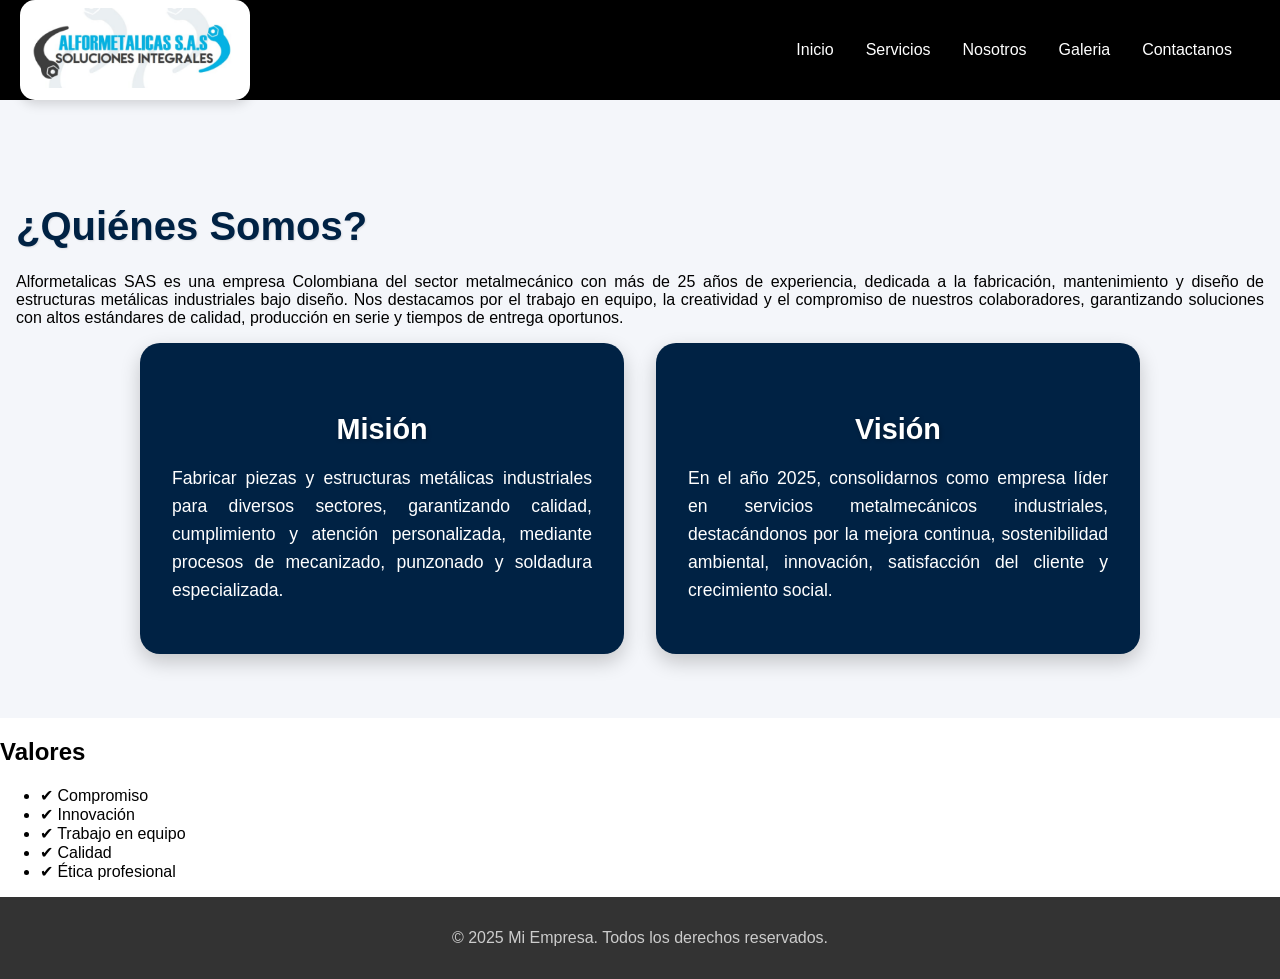
==== nosotros.html @ 9baba410 "Primer commit de mi página web" ====
<!DOCTYPE html>
<html lang="es">
<head>
  <meta charset="UTF-8" />
  <meta name="viewport" content="width=device-width, initial-scale=1.0" />
  <title>Nosotros - Mi Empresa</title>
  <link rel="stylesheet" href="style.css" />
</head>
<body>
  <header>
    <a href="index.html" class="logo">
      <img src="Img/logo.png" alt="Logo de Mi Empresa" />
    </a>
    <div class="contenedor">
      <nav>
        <ul>
          <li><a href="index.html">Inicio</a></li>
          <li><a href="servicios.html">Servicios</a></li>
          <li><a href="nosotros.html" class="activo">Nosotros</a></li>
          <li><a href="contacto.html">Galeria</a></li>
          <li><a href="registro.html" class="btn-registrarse">Contactanos</a></li>
        </ul>
      </nav>
    </div>
  </header>

  <section id="nosotros" class="seccion seccion-nosotros" data-aos="fade-up">
  <div class="contenedor">
    <h3 class="titulo-seccion">¿Quiénes Somos?</h3>
    <div class="texto-caja">
      <p>
        Alformetalicas SAS es una empresa Colombiana del sector metalmecánico con más de 25 años de experiencia, 
        dedicada a la fabricación, mantenimiento y diseño de estructuras metálicas industriales bajo diseño. 
        Nos destacamos por el trabajo en equipo, la creatividad y el compromiso de nuestros colaboradores, 
        garantizando soluciones con altos estándares de calidad, producción en serie y tiempos de entrega oportunos.
      </p>
    </div>

    <div class="mision-vision">
      <div class="card">
        <h4>Misión</h4>
        <p>
          Fabricar piezas y estructuras metálicas industriales para diversos sectores, garantizando calidad, 
          cumplimiento y atención personalizada, mediante procesos de mecanizado, punzonado y soldadura especializada.
        </p>
      </div>
      <div class="card">
        <h4>Visión</h4>
        <p>
          En el año 2025, consolidarnos como empresa líder en servicios metalmecánicos industriales, destacándonos 
          por la mejora continua, sostenibilidad ambiental, innovación, satisfacción del cliente y crecimiento social.
        </p>
      </div>
    </div>
  </div>
</section>

      <h2>Valores</h2>
      <ul class="valores">
        <li>✔ Compromiso</li>
        <li>✔ Innovación</li>
        <li>✔ Trabajo en equipo</li>
        <li>✔ Calidad</li>
        <li>✔ Ética profesional</li>
      </ul>
    </section>
  </main>

  <footer>
    <p>&copy; 2025 Mi Empresa. Todos los derechos reservados.</p>
  </footer>
</body>
</html>
---- style.css ----
/* Fuente y base */
body {
  margin: 0;
  font-family: 'Roboto', sans-serif;
  background-color: #ffffff;
  color: #000;
  scroll-behavior: smooth;
}

/* HEADER */
header {
  position: sticky; /* Se queda fijo al hacer scroll */
  top: 0;
  background-color: #000;
  color: #fff;
  z-index: 1000;
}

header .contenedor {
  display: flex;
  justify-content: flex-end; /* Menú a la derecha */
  align-items: center;
  height: 100px;
  max-width: 1200px;
  margin: auto;
  padding: 0 1rem;
}

/* LOGO FLOTANTE DENTRO DEL HEADER */
.logo {
  position: absolute; /* Flotante pero dentro del header */
  top: 50%;
  left: 20px;
  transform: translateY(-50%);
  background-color: #fff;
  padding: 8px 12px;
  border-radius: 15px;
  box-shadow: 0 4px 12px rgba(0, 0, 0, 0.15);
  z-index: 2000;
}

.logo img {
  height: 80px;
  width: auto;
}

nav ul {
  list-style: none;
  display: flex;
  gap: 1rem;
}
nav a {
  color: #fff;
  text-decoration: none;
  padding: 0.5rem;
}
nav a:hover,
.btn-registrarse:hover {
  background-color: #002244;
  border-radius: 4px;
}

/* Hero */
.hero {
  position: relative;
  background-size: cover;
  background-position: center;
  height: 100vh; /* Ajusta según tu diseño */
}

.hero h2 {
  position: absolute;
  top: 50%;
  left: 50%;
  transform: translate(-50%, -50%);
  font-size: 3.5rem;
  font-weight: bold;
  color: #fff;
  text-align: center;
  text-shadow: 3px 3px 8px rgba(0, 0, 0, 0.7);
  margin: 0;
}


/* Nosotros */
.bloque-nosotros {
  background-color: #f9fbfd;
  padding: 4rem 2rem;
  border-top: 1px solid #ddd;
  border-bottom: 1px solid #ddd;
}
.contenedor-nosotros {
  max-width: 1200px;
  margin: auto;
  display: flex;
  flex-wrap: wrap;
  align-items: center;
  justify-content: space-between;
  gap: 2rem;
}
.texto-nosotros {
  flex: 1 1 45%;
  color: #002244;
}
.texto-nosotros h3 {
  font-size: 2.5rem;
  margin-bottom: 1rem;
  color: #002244;
}
.texto-nosotros p {
  font-size: 1.2rem;
  line-height: 1.8;
  margin-bottom: 1.5rem;
}
.imagen-nosotros {
  flex: 1 1 45%;
  text-align: center;
}
.imagen-nosotros img {
  width: 100%;
  max-width: 480px;
  border-radius: 16px;
  box-shadow: 0 8px 24px rgba(0, 0, 0, 0.1);
}
.btn-leer-mas {
  background-color: #002244;
  color: #fff;
  padding: 0.7rem 1.5rem;
  text-decoration: none;
  border-radius: 6px;
  font-weight: bold;
  transition: background-color 0.3s;
}
.btn-leer-mas:hover {
  background-color: #003366;
}

/* Compromiso ambiental */
.seccion-ambiental {
  background-color: #f4f8fb;
  padding: 4rem 2rem;
}
.contenedor-ambiental-flex {
  display: flex;
  flex-wrap: wrap;
  align-items: center;
  justify-content: center;
  gap: 3rem;
}
.imagen-ambiental img {
  width: 100%;
  max-width: 400px;
  height: auto;
  border-radius: 12px;
}
.contenido-ambiental {
  flex: 1 1 450px;
  color: #002b45;
}
.contenido-ambiental h2 {
  font-size: 2rem;
  margin-bottom: 1rem;
  color: #003366;
}
.slogan-ambiental {
  font-style: italic;
  background-color: #e0f3ff;
  padding: 1rem;
  border-left: 5px solid #0077b6;
  margin-bottom: 1.5rem;
}
.lista-ambiental {
  list-style: none;
  padding: 0;
  margin-bottom: 1.5rem;
}
.lista-ambiental li {
  margin-bottom: 0.8rem;
  font-size: 1rem;
  padding-left: 1.5rem;
  position: relative;
}
.llamado {
  font-weight: 500;
  color: #00334d;
  background-color: #d6effa;
  padding: 1rem;
  border-radius: 10px;
  line-height: 1.6;
}

/* Servicios */
.titulo-servicios {
  font-size: 2rem;
  text-align: center;
  color: #002b45;
  margin-bottom: 2rem;
  font-weight: 700;
  text-transform: uppercase;
  letter-spacing: 1px;
}
.grid-servicios {
  display: grid;
  grid-template-columns: repeat(auto-fit, minmax(250px, 1fr));
  gap: 2rem;
}
.tarjeta-servicio {
  background-size: cover;
  background-position: center;
  padding: 2rem;
  color: #fff;
  border-radius: 12px;
  min-height: 260px;
  position: relative;
  overflow: hidden;
  box-shadow: 0 4px 20px rgba(0, 0, 0, 0.1);
}
.tarjeta-servicio::before {
  content: "";
  position: absolute;
  inset: 0;
  background-color: rgba(0, 0, 0, 0.55);
  backdrop-filter: blur(3px);
  z-index: 0;
}
.tarjeta-servicio h3,
.tarjeta-servicio p {
  position: relative;
  z-index: 1;
}
.tarjeta-servicio h3 {
  font-size: 1.4rem;
  margin-bottom: 0.8rem;
  font-weight: bold;
}
.tarjeta-servicio p {
  font-size: 1rem;
  line-height: 1.4;
}
.ver-mas {
  margin-top: 2.5rem;
  text-align: center;
  margin-bottom: 30px; /* Ajusta el espacio */
}
.btn-vermas {
  background-color: #004d99;
  color: white;
  padding: 0.8rem 1.5rem;
  border-radius: 25px;
  text-decoration: none;
  transition: background 0.3s ease;
}
.btn-vermas:hover {
  background-color: #003366;
}

/* Contacto */
.contacto-seccion {
  background-color: #001a33;
  color: white;
  padding: 60px 30px;
  text-align: center;
  position: relative;
  overflow: hidden;
}
.contacto-texto h2 {
  font-size: 2.5rem;
  font-weight: bold;
  margin-bottom: 20px;
  color: #3d98b6;
}
.contacto-texto p {
  font-size: 1.2rem;
  line-height: 1.6;
  max-width: 700px;
  margin: auto;
}
.contacto-datos ul {
  list-style: none;
  padding: 0;
  margin-top: 40px;
  display: flex;
  flex-direction: row; /* Cambiamos a fila */
  justify-content: center; /* Centramos */
  gap: 40px; /* Espacio entre los elementos */
  flex-wrap: wrap; /* Para que se ajuste en móviles */
}

.contacto-datos li a {
  text-decoration: none;
  color: #fff;
  font-size: 1.1rem;
  display: flex;
  align-items: center;
  gap: 10px;
  transition: color 0.3s ease;
}
.contacto-datos li a:hover {
  color: #00bfff;
}
.decoracion-izq,
.decoracion-der {
  position: absolute;
  width: 80px;
  opacity: 0.8;
}
.decoracion-izq {
  top: 20px;
  left: 30px;
}
.decoracion-der {
  bottom: 20px;
  right: 30px;
}

/* Footer */
footer {
  background-color: #333;
  color: #ccc;
  text-align: center;
  padding: 1rem;
  display: flex;
  justify-content: center;
  align-items: center;
}


/* Texto justificado */
section h1, section h3, section p, section li,
p, .texto, .contenido, .descripcion, .slogan-ambiental {
  text-align: justify;
}
.seccion-nosotros {
  background-color: #f4f6fa;
  padding: 4rem 1rem;
  text-align: center;
}

.titulo-seccion {
  font-size: 2.5rem;
  color: #002244;
  margin-bottom: 1.5rem;
  font-weight: 700;
  text-shadow: 1px 1px 2px rgba(0,0,0,0.1);
  position: relative;
}

.descripcion-nosotros {
  max-width: 900px;
  margin: 0 auto 3rem;
  font-size: 1.2rem;
  color: #333;
  line-height: 1.8;
}

.mision-vision {
  display: flex;
  flex-wrap: wrap;
  justify-content: center;
  gap: 2rem;
}

.card {
  background-color: #002244;
  color: white;
  padding: 2rem;
  border-radius: 20px;
  box-shadow: 0 8px 20px rgba(0,0,0,0.2);
  width: 100%;
  max-width: 420px;
  transition: transform 0.3s;
}

.card:hover {
  transform: translateY(-5px);
}

.card h4 {
  font-size: 1.8rem;
  margin-bottom: 1rem;
  color: #ffffff;
  text-shadow: 1px 1px 4px rgba(0,0,0,0.3);
}

.card p {
  font-size: 1.1rem;
  line-height: 1.6;
}
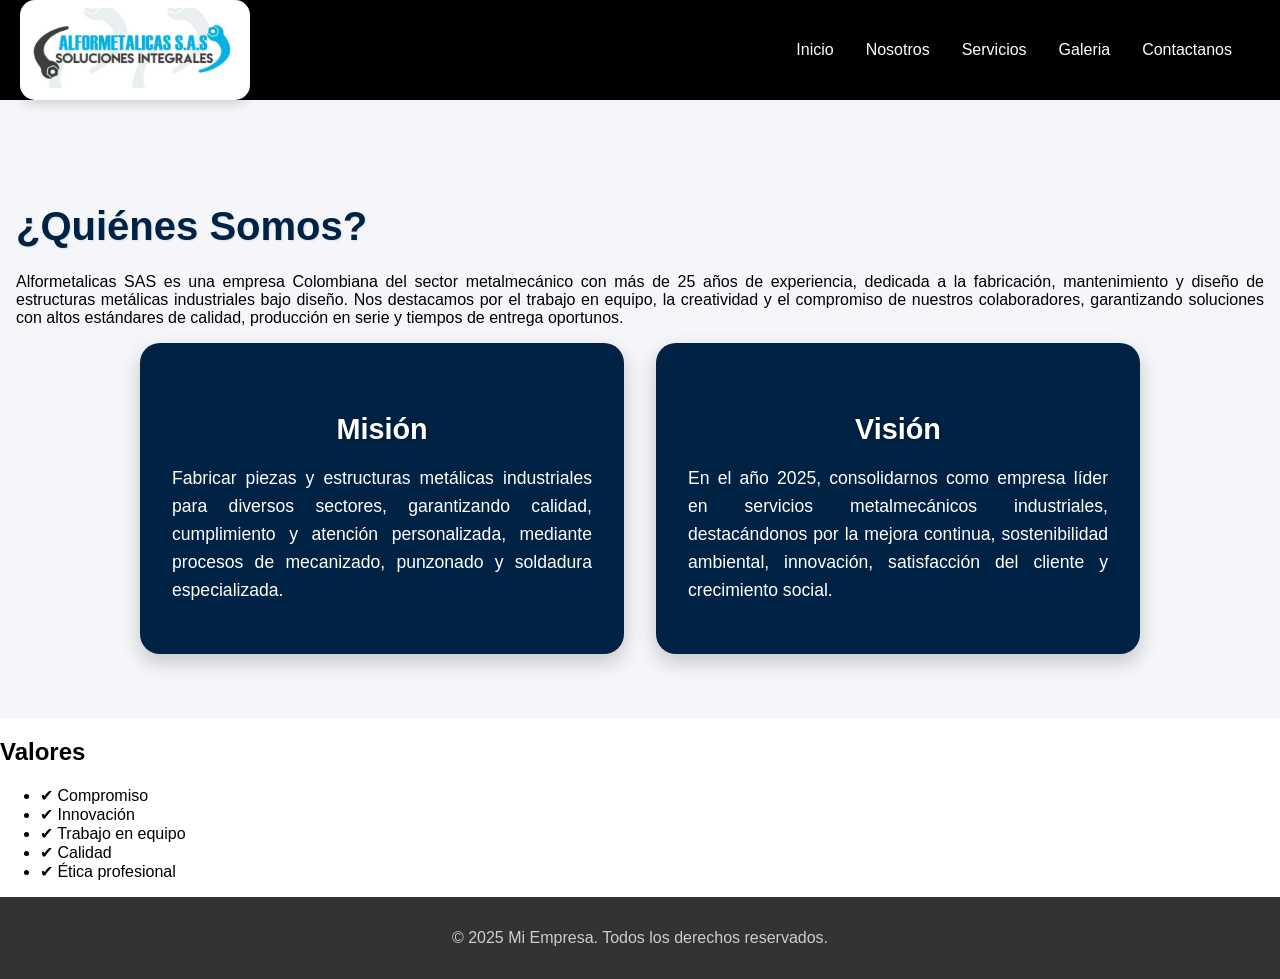
==== commit 972adcf4: "Arreglé el diseño para móviles" ====
--- a/nosotros.html
+++ b/nosotros.html
@@ -15,8 +15,8 @@
       <nav>
         <ul>
           <li><a href="index.html">Inicio</a></li>
+          <li><a href="nosotros.html" class="activo">Nosotros</a></li>
           <li><a href="servicios.html">Servicios</a></li>
-          <li><a href="nosotros.html" class="activo">Nosotros</a></li>
           <li><a href="contacto.html">Galeria</a></li>
           <li><a href="registro.html" class="btn-registrarse">Contactanos</a></li>
         </ul>
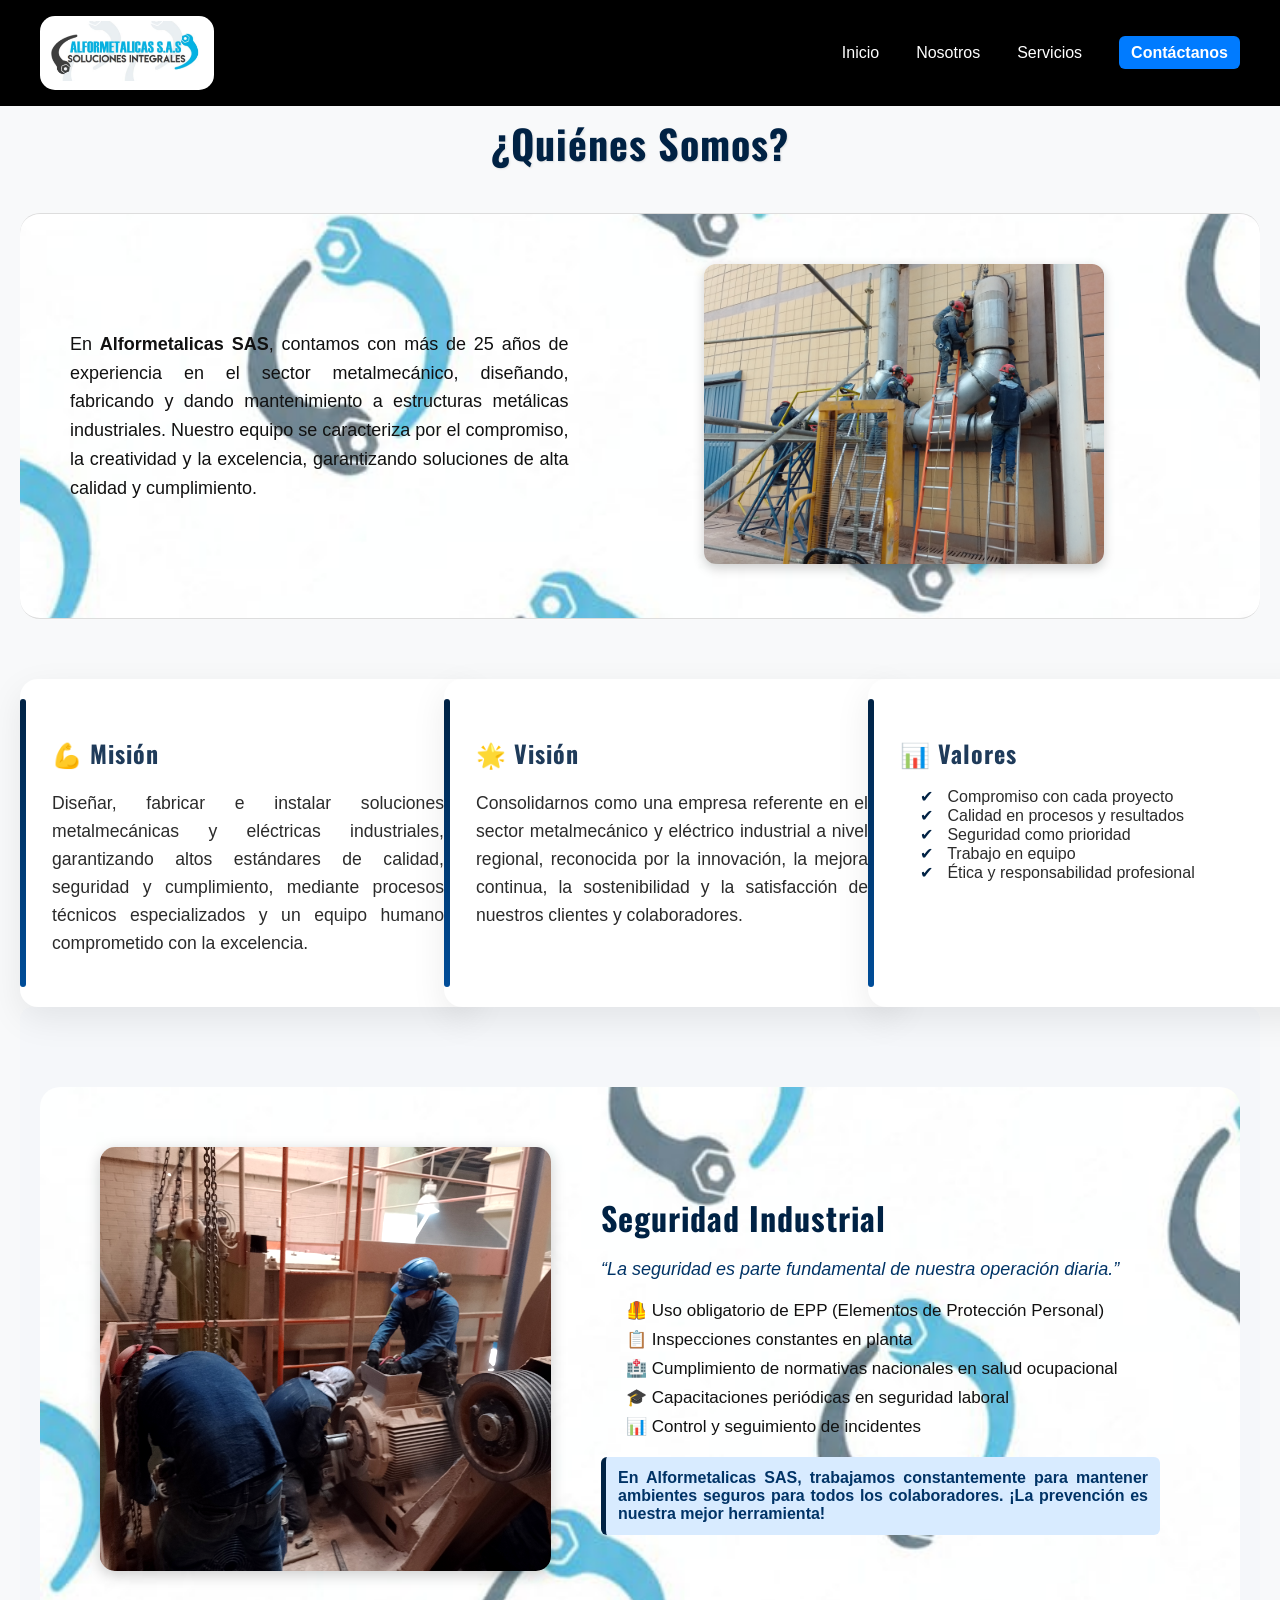
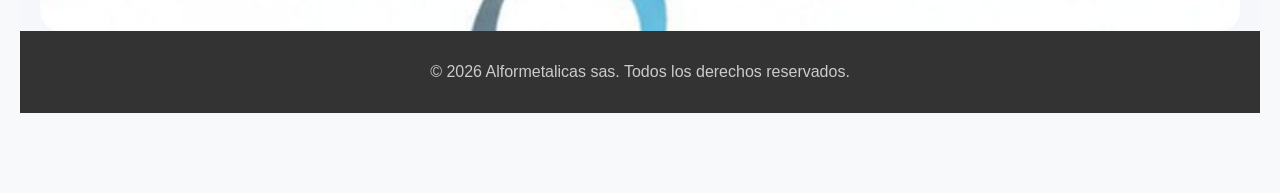
==== commit 165fc593: "Actualización de estilos y eliminación de archivo HTML" ====
--- a/nosotros.html
+++ b/nosotros.html
@@ -3,71 +3,115 @@
 <head>
   <meta charset="UTF-8" />
   <meta name="viewport" content="width=device-width, initial-scale=1.0" />
-  <title>Nosotros - Mi Empresa</title>
+  <title>Nosotros - Alformetalicas SAS</title>
   <link rel="stylesheet" href="style.css" />
+  <link rel="icon" href="favicon.ico" type="image/x-icon">
+<link rel="icon" type="image/png" sizes="32x32" href="favicon-32x32.png">
+<link rel="icon" type="image/png" sizes="16x16" href="favicon-16x16.png">
+<link rel="icon" href="/favicon.ico?v=2">
+<link href="https://fonts.googleapis.com/css2?family=Oswald:wght@500;600;700&display=swap" rel="stylesheet">
+
+
 </head>
 <body>
   <header>
+  <div class="contenedor-header">
     <a href="index.html" class="logo">
-      <img src="Img/logo.png" alt="Logo de Mi Empresa" />
+      <img src="Img/logo.png" alt="Logo de Alformetalicas SAS" />
     </a>
-    <div class="contenedor">
-      <nav>
-        <ul>
-          <li><a href="index.html">Inicio</a></li>
-          <li><a href="nosotros.html" class="activo">Nosotros</a></li>
-          <li><a href="servicios.html">Servicios</a></li>
-          <li><a href="contacto.html">Galeria</a></li>
-          <li><a href="registro.html" class="btn-registrarse">Contactanos</a></li>
-        </ul>
-      </nav>
-    </div>
-  </header>
+    <nav>
+      <ul>
+        <li><a href="index.html">Inicio</a></li>
+         </li> <a href="nosotros.html">Nosotros</a></li>
+        <li><a href="servicios.html">Servicios</a></li>   
+        
+        <li><a href="registro.html" class="btn-registrarse">Contáctanos</a></li>
+      </ul>
+    </nav>
+  </div>
+</header>
 
   <section id="nosotros" class="seccion seccion-nosotros" data-aos="fade-up">
   <div class="contenedor">
-    <h3 class="titulo-seccion">¿Quiénes Somos?</h3>
-    <div class="texto-caja">
-      <p>
-        Alformetalicas SAS es una empresa Colombiana del sector metalmecánico con más de 25 años de experiencia, 
-        dedicada a la fabricación, mantenimiento y diseño de estructuras metálicas industriales bajo diseño. 
-        Nos destacamos por el trabajo en equipo, la creatividad y el compromiso de nuestros colaboradores, 
-        garantizando soluciones con altos estándares de calidad, producción en serie y tiempos de entrega oportunos.
-      </p>
+    <h2 class="titulo-seccion">¿Quiénes Somos?</h2>
+    <div class="bloque-nosotros">
+      <div class="texto-caja">
+        <p>
+          En <strong>Alformetalicas SAS</strong>, contamos con más de 25 años de experiencia en el sector metalmecánico, diseñando, fabricando y dando mantenimiento a estructuras metálicas industriales. Nuestro equipo se caracteriza por el compromiso, la creatividad y la excelencia, garantizando soluciones de alta calidad y cumplimiento.
+        </p>
+      </div>
+      <div class="imagen-nosotros">
+        <img src="Img/2.jpg" alt="Imagen representativa de la empresa" />
+      </div>
     </div>
 
-    <div class="mision-vision">
+    <div class="mision-vision-valores">
       <div class="card">
-        <h4>Misión</h4>
-        <p>
-          Fabricar piezas y estructuras metálicas industriales para diversos sectores, garantizando calidad, 
-          cumplimiento y atención personalizada, mediante procesos de mecanizado, punzonado y soldadura especializada.
-        </p>
-      </div>
+  <h3>💪 Misión</h3>
+  <p>
+    Diseñar, fabricar e instalar soluciones metalmecánicas y eléctricas industriales,
+    garantizando altos estándares de calidad, seguridad y cumplimiento, mediante
+    procesos técnicos especializados y un equipo humano comprometido con la excelencia.
+  </p>
+</div>
+
+     <div class="card">
+  <h3>🌟 Visión</h3>
+  <p>
+    Consolidarnos como una empresa referente en el sector metalmecánico y eléctrico
+    industrial a nivel regional, reconocida por la innovación, la mejora continua,
+    la sostenibilidad y la satisfacción de nuestros clientes y colaboradores.
+  </p>
+</div>
+
       <div class="card">
-        <h4>Visión</h4>
-        <p>
-          En el año 2025, consolidarnos como empresa líder en servicios metalmecánicos industriales, destacándonos 
-          por la mejora continua, sostenibilidad ambiental, innovación, satisfacción del cliente y crecimiento social.
-        </p>
-      </div>
+  <h3>📊 Valores</h3>
+  <ul>
+    <li> Compromiso con cada proyecto</li>
+    <li> Calidad en procesos y resultados</li>
+    <li> Seguridad como prioridad</li>
+    <li> Trabajo en equipo</li>
+    <li> Ética y responsabilidad profesional</li>
+  </ul>
+</div>
+
+    </div>
+
+    <section id="seguridad-industrial" class="seccion-seguridad" data-aos="fade-up">
+  <div class="contenedor-seguridad-flex">
+    
+    <!-- Fondo dinámico en este div -->
+    <div class="fondo-carrusel-seguridad"></div>
+
+    <!-- Contenido a la derecha -->
+    <div class="contenido-seguridad">
+      <h2> Seguridad Industrial</h2>
+      <p class="slogan-seguridad">
+        “La seguridad es parte fundamental de nuestra operación diaria.”
+      </p>
+      <ul class="lista-seguridad">
+        <li>🦺 Uso obligatorio de EPP (Elementos de Protección Personal)</li>
+        <li>📋 Inspecciones constantes en planta</li>
+        <li>🏥 Cumplimiento de normativas nacionales en salud ocupacional</li>
+        <li>🎓 Capacitaciones periódicas en seguridad laboral</li>
+        <li>📊 Control y seguimiento de incidentes</li>
+      </ul>
+      <p class="llamado-seguridad">
+        En Alformetalicas SAS, trabajamos constantemente para mantener ambientes seguros para todos los colaboradores.
+        <strong>¡La prevención es nuestra mejor herramienta!</strong>
+      </p>
     </div>
   </div>
 </section>
+<footer>
+    <div class="contenedor">
+      <p>© 2026 Alformetalicas sas. Todos los derechos reservados.</p>
+    </div>
+  </footer>
 
-      <h2>Valores</h2>
-      <ul class="valores">
-        <li>✔ Compromiso</li>
-        <li>✔ Innovación</li>
-        <li>✔ Trabajo en equipo</li>
-        <li>✔ Calidad</li>
-        <li>✔ Ética profesional</li>
-      </ul>
-    </section>
-  </main>
-
-  <footer>
-    <p>&copy; 2025 Mi Empresa. Todos los derechos reservados.</p>
-  </footer>
+  <script src="https://cdn.jsdelivr.net/npm/aos@2.3.4/dist/aos.js"></script>
+  <script>
+    AOS.init();
+  </script>
 </body>
-</html>
+</html>
--- a/style.css
+++ b/style.css
@@ -8,58 +8,80 @@
 }
 
 /* HEADER */
+/* HEADER - Estilos generales (para desktop) */
 header {
-  position: sticky; /* Se queda fijo al hacer scroll */
+  position: sticky;
   top: 0;
   background-color: #000;
   color: #fff;
   z-index: 1000;
+  padding: 15px 0; /* Añade espacio interno */
 }
 
 header .contenedor {
   display: flex;
-  justify-content: flex-end; /* Menú a la derecha */
+  justify-content: space-between; /* Logo a la izquierda, menú a la derecha */
   align-items: center;
-  height: 100px;
   max-width: 1200px;
-  margin: auto;
-  padding: 0 1rem;
-}
-
-/* LOGO FLOTANTE DENTRO DEL HEADER */
+  margin: 0 auto;
+  padding: 0 20px;
+}
+
 .logo {
-  position: absolute; /* Flotante pero dentro del header */
-  top: 50%;
-  left: 20px;
-  transform: translateY(-50%);
   background-color: #fff;
-  padding: 8px 12px;
+  padding: 5px 10px;
   border-radius: 15px;
   box-shadow: 0 4px 12px rgba(0, 0, 0, 0.15);
-  z-index: 2000;
 }
 
 .logo img {
-  height: 80px;
+  height: 60px; /* Reduce un poco el tamaño */
   width: auto;
-}
-
+  transition: all 0.3s;
+}
+
+/* Menú de navegación */
 nav ul {
+  display: flex;
+  gap: 15px;
   list-style: none;
-  display: flex;
-  gap: 1rem;
-}
+  margin: 0;
+  padding: 0;
+}
+
 nav a {
   color: #fff;
   text-decoration: none;
-  padding: 0.5rem;
-}
-nav a:hover,
-.btn-registrarse:hover {
-  background-color: #002244;
-  border-radius: 4px;
-}
-
+  font-weight: 500;
+}
+
+/* Estilos específicos para móviles */
+@media (max-width: 768px) {
+  header .contenedor {
+    flex-direction: column; /* Apila logo y menú */
+    padding: 10px;
+  }
+
+  .logo {
+    position: static; /* Elimina el posicionamiento absoluto */
+    transform: none;
+    margin-bottom: 15px;
+  }
+
+  .logo img {
+    height: 50px; /* Tamaño más pequeño para móviles */
+  }
+
+  nav ul {
+    flex-direction: column; /* Menú vertical */
+    width: 100%;
+    text-align: center;
+  }
+
+  nav li {
+    padding: 8px 0;
+  }
+}
 /* Hero */
 .hero {
   position: relative;
@@ -386,3 +408,1128 @@
   font-size: 1.1rem;
   line-height: 1.6;
 }
+/* Sección Nosotros */
+.seccion-nosotros {
+  padding: 80px 20px;
+  background-color: #f8f9fa;
+  color: #111;
+  text-align: justify;
+}
+
+.titulo-seccion {
+  text-align: center;
+  font-size: 2.5rem;
+  color: #002244;
+  margin-bottom: 40px;
+}
+
+/* Bloque presentación (quiénes somos) */
+.bloque-nosotros {
+  display: flex;
+  flex-wrap: wrap;
+  gap: 30px;
+  align-items: center;
+  justify-content: center;
+}
+
+.texto-caja {
+  flex: 1 1 400px;
+  font-size: 18px;
+  line-height: 1.6;
+  max-width: 600px;
+}
+
+.imagen-nosotros img {
+  width: 100%;
+  max-width: 400px;
+  border-radius: 12px;
+  box-shadow: 0 4px 12px rgba(0,0,0,0.2);
+}
+
+/* Misión, visión y valores */
+
+
+.card h3 {
+  margin-bottom: 15px;
+  font-size: 22px;
+  color: #002244;
+}
+
+.card ul {
+  padding-left: 20px;
+  list-style: none;
+}
+
+.card ul li::before {
+  content: "✔";
+  margin-right: 10px;
+  color: #002244;
+}
+
+/* Seguridad industrial */
+.seccion-seguridad {
+  padding: 100px 20px 40px;
+  background-color: #f4f9ff;
+  color: #111;
+  max-width: 1200px;
+  margin: 0 auto;
+  border-radius: 12px;
+}
+
+.contenedor-seguridad-flex {
+  display: flex;
+  flex-wrap: wrap;
+  gap: 40px;
+  align-items: center;
+  justify-content: center;
+}
+
+.imagen-seguridad {
+  flex: 1 1 400px;
+  max-width: 500px;
+  border-radius: 10px;
+  overflow: hidden;
+  box-shadow: 0 4px 12px rgba(0, 34, 68, 0.1);
+}
+
+.imagen-seguridad img {
+  width: 100%;
+  height: auto;
+  display: block;
+}
+
+.contenido-seguridad {
+  flex: 1 1 450px;
+  max-width: 600px;
+}
+
+.contenido-seguridad h2 {
+  font-size: 30px;
+  margin-bottom: 15px;
+  color: #002244;
+}
+
+.slogan-seguridad {
+  font-style: italic;
+  font-size: 18px;
+  margin-bottom: 20px;
+  color: #003366;
+  text-align: justify;
+}
+
+.lista-seguridad {
+  list-style: none;
+  padding-left: 0;
+  margin-bottom: 20px;
+}
+
+.lista-seguridad li {
+  margin-bottom: 10px;
+  padding-left: 25px;
+  position: relative;
+  font-size: 17px;
+}
+
+.llamado-seguridad {
+  font-weight: bold;
+  text-align: justify;
+  background-color: #d8ebff;
+  padding: 12px;
+  border-left: 5px solid #002244;
+  border-radius: 6px;
+  color: #002244;
+}
+
+
+
+/* Header */
+header {
+  background-color: #000;
+  color: #fff;
+  padding: 1rem 0;
+  position: fixed;
+  width: 100%;
+  top: 0;
+  z-index: 1000;
+}
+
+.contenedor-header {
+  display: flex;
+  align-items: center;
+  justify-content: space-between;
+  max-width: 1200px;
+  margin: 0 auto;
+  padding: 0 20px;
+}
+
+/* Logo */
+.logo img {
+  height: 60px;
+  max-width: 160px;
+  object-fit: contain;
+}
+
+/* Navegación */
+nav ul {
+  list-style: none;
+  display: flex;
+  gap: 25px; /* Aquí separas los elementos */
+  margin: 0;
+  padding: 0;
+}
+
+nav ul li a {
+  color: white;
+  text-decoration: none;
+  font-size: 16px;
+  padding: 8px 12px;
+  transition: background 0.3s ease;
+}
+
+nav ul li a:hover,
+nav ul li a.activo,
+nav ul li a.btn-registrarse:hover {
+  background-color: #004080;
+  border-radius: 6px;
+}
+
+/* Botón "Contáctanos" */
+.btn-registrarse {
+  background-color: #007bff;
+  color: #fff !important;
+  border-radius: 6px;
+  font-weight: bold;
+}
+.seccion-seguridad {
+  background-color: #f5f7fa;
+  padding: 80px 20px;
+}
+
+.contenedor-seguridad-flex {
+  display: flex;
+  flex-wrap: wrap;
+  justify-content: center;
+  align-items: stretch;
+  gap: 30px;
+}
+
+/* Fondo dinámico */
+.fondo-carrusel-seguridad {
+  flex: 1 1 40%;
+  min-height: 350px;
+  background-size: cover;
+  background-position: center;
+  border-radius: 15px;
+  box-shadow: 0 4px 15px rgba(0, 0, 0, 0.2);
+}
+
+/* Contenido seguridad */
+.contenido-seguridad {
+  flex: 1 1 50%;
+  text-align: justify;
+  padding: 20px;
+}
+
+.contenido-seguridad h2 {
+  font-size: 32px;
+  margin-bottom: 10px;
+  color: #002244;
+}
+
+.lista-seguridad {
+  padding-left: 0;
+  list-style: none;
+  font-size: 16px;
+}
+
+.lista-seguridad li {
+  margin-bottom: 8px;
+}
+
+.llamado-seguridad {
+  margin-top: 20px;
+  font-weight: bold;
+  color: #003366;
+}
+.fondo-carrusel-seguridad {
+  flex: 1 1 40%;
+  min-height: 350px;
+  border-radius: 15px;
+  box-shadow: 0 4px 15px rgba(0, 0, 0, 0.2);
+}
+/* ===== SECCIÓN TRABAJA CON NOSOTROS ===== */
+.seccion-trabaja {
+  position: relative;
+  min-height: 100vh;
+  background-image: url("Img/trabajo-industrial.jpg"); /* cambia la imagen */
+  background-size: cover;
+  background-position: center;
+  display: flex;
+  align-items: center;
+  justify-content: center;
+  padding: 4rem 1.5rem;
+}
+
+.overlay-trabaja {
+  position: absolute;
+  inset: 0;
+  background: rgba(0, 26, 51, 0.85);
+}
+
+.contenido-trabaja {
+  position: relative;
+  max-width: 900px;
+  text-align: center;
+  color: white;
+  z-index: 2;
+}
+
+.contenido-trabaja h1 {
+  font-size: 3.5rem;
+  margin-bottom: 1rem;
+  font-weight: 700;
+}
+
+.subtitulo-trabaja {
+  font-size: 1.3rem;
+  margin-bottom: 3rem;
+  line-height: 1.6;
+  color: #dbe9f4;
+}
+
+/* Tarjeta del formulario */
+.tarjeta-formulario {
+  background: white;
+  color: #002244;
+  padding: 3rem;
+  border-radius: 20px;
+  max-width: 600px;
+  margin: auto;
+  box-shadow: 0 15px 40px rgba(0,0,0,0.3);
+}
+
+.tarjeta-formulario h2 {
+  font-size: 2rem;
+  margin-bottom: 0.5rem;
+}
+
+.texto-form {
+  margin-bottom: 2rem;
+  color: #555;
+}
+
+/* Formulario */
+.formulario-contacto {
+  display: flex;
+  flex-direction: column;
+  gap: 1.2rem;
+}
+
+.formulario-contacto input,
+.formulario-contacto textarea {
+  padding: 0.9rem 1rem;
+  border-radius: 10px;
+  border: 1px solid #ccc;
+  font-size: 1rem;
+  font-family: inherit;
+}
+
+.formulario-contacto input:focus,
+.formulario-contacto textarea:focus {
+  outline: none;
+  border-color: #002244;
+}
+
+/* Botón */
+.btn-enviar {
+  margin-top: 1rem;
+  background-color: #002244;
+  color: white;
+  padding: 1rem;
+  font-size: 1.1rem;
+  border: none;
+  border-radius: 30px;
+  cursor: pointer;
+  font-weight: bold;
+  transition: background 0.3s ease;
+}
+
+.btn-enviar:hover {
+  background-color: #003366;
+}
+
+.hero::before {
+  content: "";
+  position: absolute;
+  inset: 0;
+  background: rgba(0,0,0,0.45);
+}
+.hero h2 {
+  z-index: 1;
+}
+.tarjeta-servicio {
+  transition: transform 0.4s ease, box-shadow 0.4s ease;
+}
+
+.tarjeta-servicio:hover {
+  transform: translateY(-10px);
+  box-shadow: 0 15px 35px rgba(0,0,0,0.3);
+}
+.btn {
+  display: inline-block;
+  padding: 0.8rem 1.8rem;
+  border-radius: 30px;
+  font-weight: bold;
+  text-decoration: none;
+  transition: all 0.3s ease;
+}
+.btn-azul {
+  background: #002244;
+  color: white;
+}
+.btn-azul:hover {
+  background: #003366;
+}
+/* ===== FORMULARIO ===== */
+.campo {
+  display: flex;
+  flex-direction: column;
+  text-align: left;
+}
+
+.campo label {
+  font-size: 0.9rem;
+  margin-bottom: 5px;
+  font-weight: 600;
+  color: #002244;
+}
+
+.formulario-contacto input,
+.formulario-contacto textarea {
+  padding: 0.9rem 1rem;
+  border-radius: 10px;
+  border: 1px solid #ccc;
+  font-size: 1rem;
+  transition: border 0.3s, box-shadow 0.3s;
+}
+
+.formulario-contacto input:focus,
+.formulario-contacto textarea:focus {
+  outline: none;
+  border-color: #002244;
+  box-shadow: 0 0 0 2px rgba(0,34,68,0.15);
+}
+
+.nota-form {
+  font-size: 0.85rem;
+  margin-top: 10px;
+  color: #666;
+   justify-content: center;   /* centra horizontal */
+  align-items: center;       /* centra vertical */
+  text-align: center;
+}
+/* === FIX VISIBILIDAD FORMULARIO === */
+
+/* === CENTRADO REAL DE TRABAJA CON NOSOTROS === */
+.section-trabaja {
+  min-height: calc(100vh - 90px); /* resta altura del header */
+  display: flex;
+  align-items: center;           /* centro vertical */
+  justify-content: center;       /* centro horizontal */
+  padding: 60px 20px;
+}
+
+.contenido-trabaja {
+  margin: 0 auto;
+}
+/* === Alinear título con el formulario === */
+.encabezado-trabaja {
+  max-width: 600px;      /* mismo ancho del formulario */
+  margin: 0 auto 3rem;   /* centrado + espacio abajo */
+  text-align: center;
+}
+
+.encabezado-trabaja h1 {
+  font-size: 3.5rem;
+  margin-bottom: 1rem;
+}
+
+.subtitulo-trabaja {
+  font-size: 1.3rem;
+  line-height: 1.6;
+  color: #dbe9f4;
+}
+/* Tipografía para títulos */
+h1, h2, h3, h4, h5, h6 {
+  font-family: 'Oswald', sans-serif;
+  font-weight: 700;
+  letter-spacing: 1px;
+}
+.servicios-seccion {
+  background: #fff;
+  padding: 60px 8%;
+}
+
+.servicios-header h2 {
+  font-size: 48px;
+  color: #002244;
+  text-align: center;
+  margin-bottom: 10px;
+}
+
+.servicios-header p.lead {
+  text-align: center;
+  font-size: 18px;
+  margin-bottom: 50px;
+  color: #444;
+}
+
+.servicio-card {
+  margin-bottom: 60px;
+}
+
+.servicio-card h3 {
+  font-size: 32px;
+  color: #004d99;
+  font-weight: 700;
+  margin-bottom: 8px;
+}
+
+.servicio-card p.texto-servicio {
+  font-size: 17px;
+  color: #333;
+  margin-bottom: 25px;
+}
+
+.swiper {
+  width: 100%;
+  padding-bottom: 10px;
+}
+
+.swiper-slide img {
+  border-radius: 14px;
+  box-shadow: 0px 8px 20px rgba(0, 0, 0, 0.15);
+}
+
+.swiper-button-next,
+.swiper-button-prev {
+  color: #007bff;
+}
+
+.swiper-pagination-bullet {
+  background: #007bff;
+  opacity: 0.8;
+}
+
+.divider {
+  height: 1px;
+  background: #ddd;
+  margin: 30px 0;
+}
+.servicio-bloque {
+  padding: 70px 8%;
+}
+
+.fondo-gris {
+  background: var(--gris-fondo);
+}
+
+.fondo-blanco {
+  background: #ffffff;
+}
+
+.fondo-azul {
+  background:linear-gradient(
+    rgba(0,0,0,0.05),
+    rgba(0,0,0,0.05)
+  ),
+  linear-gradient(135deg,
+    #e9edf1,
+  #8fa4bc,
+  #18324a
+);
+}
+
+.servicio-contenido h2 {
+  font-size: 46px;
+  color: var(--azul-principal);
+  margin-bottom: 10px;
+  display: flex;
+  align-items: center;
+  gap: 15px;
+}
+
+.titulo-blanco {
+  color: #222 !important;
+}
+
+.descripcion {
+  font-size: 18px;
+  max-width: 900px;
+  margin-bottom: 30px;
+  color: var(--texto);
+}
+
+.descripcion.blanco {
+  color: #222;
+}
+
+/* Íconos */
+.servicio-contenido i {
+  color: var(--azul-secundario);
+}
+
+.fondo-azul i {
+  color: #081338;
+}
+
+/* Swiper */
+.swiper-slide img {
+  height: 260px;
+  object-fit: cover;
+  border-radius: 18px;
+  box-shadow: 0 12px 30px rgba(0,0,0,0.25);
+}
+
+/* Luces / brillo */
+.fondo-blanco .swiper-slide img {
+  box-shadow: 0 10px 25px rgba(0,34,68,0.18);
+}
+
+.swiper-button-next,
+.swiper-button-prev {
+  color: #007bff;
+}
+
+.swiper-pagination-bullet {
+  background: #007bff;
+}
+:root {
+  --azul-principal: #1c1d1f;
+  --azul-secundario: #081338;
+  --azul-claro: #e9f2fb;
+--gris-fondo: linear-gradient(
+    rgba(0,0,0,0.05),
+    rgba(0,0,0,0.05)
+  ),
+  linear-gradient(135deg,
+    #e9edf1,
+  #8fa4bc,
+  #18324a
+);
+
+
+  --texto: #222;
+}
+.servicio-grid {
+  display: flex;
+  align-items: center;
+  gap: 60px;
+}
+
+.layout-normal {
+  flex-direction: row;
+}
+
+.layout-invertido {
+  flex-direction: row-reverse;
+}
+
+.servicio-texto {
+  flex: 1;
+}
+
+.servicio-texto h2 {
+  font-size: 48px;
+  margin-bottom: 15px;
+  color: var(--azul-principal);
+}
+
+.servicio-texto p {
+  font-size: 18px;
+  line-height: 1.7;
+  max-width: 520px;
+}
+
+.texto-blanco p {
+  color: #222;
+}
+
+.titulo-blanco {
+  color: #222 !important;
+}
+
+.servicio-media {
+  flex: 1;
+}
+
+/* Responsive */
+@media (max-width: 900px) {
+  .servicio-grid,
+  .layout-invertido {
+    flex-direction: column;
+  }
+
+  .servicio-texto p {
+    max-width: 100%;
+  }
+}
+html, body {
+  overflow-x: hidden;
+}
+.swiper {
+  width: 100%;
+  max-width: 100%;
+}
+
+.swiper-wrapper {
+  display: flex;
+}
+
+.swiper-slide {
+  display: flex;
+  justify-content: center;
+}
+
+.swiper-slide img {
+  width: 100%;
+  height: 260px;
+  object-fit: cover;
+  border-radius: 18px;
+}
+.swiper-slide img {
+  width: 100%;
+  height: 380px;      /* ⬅️ AUMENTA AQUÍ */
+  object-fit: cover;
+  border-radius: 18px;
+  @media (max-width: 768px) {
+  .swiper-slide img {
+    height: 260px;
+  }
+}
+
+}
+.swiper-slide img {
+  height: 420px;
+  filter: contrast(1.05) saturate(1.1);
+}
+.mision-vision-valores {
+  display: grid;
+  grid-template-columns: repeat(auto-fit, minmax(260px, 1fr));
+  gap: 30px;
+  margin-top: 60px;
+}
+
+.mision-vision-valores .card {
+  background: #ffffff;
+  border-radius: 18px;
+  padding: 30px;
+  box-shadow: 0 12px 35px rgba(0,0,0,0.08);
+}
+
+.mision-vision-valores h3 {
+  font-size: 1.5rem;
+  margin-bottom: 15px;
+}
+
+.mision-vision-valores .card p,
+.mision-vision-valores .card li {
+  color: #2b2b2b;   /* gris oscuro legible */
+}
+.mision-vision-valores .card {
+  background: #ffffff;
+  border-radius: 18px;
+  padding: 30px;
+  box-shadow: 0 12px 35px rgba(0,0,0,0.08);
+}
+
+.mision-vision-valores .card h3 {
+  color: #1f3b5a;   /* azul industrial */
+}
+
+.mision-vision-valores .card p {
+  line-height: 1.6;
+}
+.mision-vision-valores {
+  display: grid;
+  grid-template-columns: repeat(auto-fit, minmax(280px, 1fr));
+  gap: 32px;
+  margin-top: 60px;
+  position: relative;
+  z-index: 2;
+}
+.mision-vision-valores .card {
+  position: relative;     /* ⬅️ CLAVE */
+  background: #ffffff;
+  border-radius: 18px;
+  padding: 32px;
+  box-shadow: 0 12px 35px rgba(0,0,0,0.08);
+  height: auto;           /* ⬅️ CLAVE */
+  overflow: visible;      /* ⬅️ CLAVE */
+}
+.mision-vision-valores .card p,
+.mision-vision-valores .card li {
+  color: #2b2b2b;
+  position: relative;
+  z-index: 3;
+}
+
+/* === BORDE AZUL SEGURO (NO ROMPE LAYOUT) === */
+.mision-vision-valores .card {
+  position: relative;
+}
+
+.mision-vision-valores .card::before {
+  content: "";
+  position: absolute;
+  top: 20px;
+  left: 0;
+  width: 6px;
+  height: calc(100% - 40px);
+  background: linear-gradient(to bottom, #002244, #004d99);
+  border-radius: 6px;
+}
+.mision-vision-valores .card:hover::before {
+  filter: brightness(1.3);
+}
+.fondo-carrusel-seguridad {
+  filter: contrast(1.05) saturate(1.1);
+}
+.fondo-carrusel-seguridad {
+  background-image: url("Img/3.jpg");
+}
+/* HERO */
+.hero {
+  position: relative;
+  height: 100vh;
+  background-size: cover;
+  background-position: center;
+  display: flex;
+  align-items: center;
+  color: #fff;
+  overflow: hidden;
+}
+
+.hero-overlay {
+  position: absolute;
+  inset: 0;
+  background: linear-gradient(
+    90deg,
+    rgba(15, 30, 45, 0.85),
+    rgba(15, 30, 45, 0.55),
+    rgba(15, 30, 45, 0.15)
+  );
+  z-index: 1;
+}
+
+.hero-contenido {
+  position: relative;
+  z-index: 2;
+  max-width: 700px;
+  padding-left: 80px;
+}
+
+.hero-tag {
+  display: inline-block;
+  background: #0056f7;
+  color: #000;
+  font-weight: 700;
+  padding: 6px 16px;
+  border-radius: 30px;
+  font-size: 14px;
+  margin-bottom: 20px;
+}
+
+.hero h1 {
+  font-family: 'Oswald',sans-serif;
+  font-size: 64px;
+  line-height: 1.1;
+  margin-bottom: 20px;
+}
+
+.hero h1 span {
+  color: #0056f7;
+}
+
+.hero p {
+  font-size: 18px;
+  line-height: 1.6;
+  max-width: 600px;
+  margin-bottom: 35px;
+  color: #e5e5e5;
+}
+
+.hero-botones {
+  display: flex;
+  gap: 20px;
+}
+
+.btn-hero {
+  padding: 14px 32px;
+  border-radius: 30px;
+  font-weight: 700;
+  text-decoration: none;
+  transition: all 0.3s ease;
+}
+
+.btn-hero.principal {
+  background: #0056f7;
+  color: #000;
+}
+
+.btn-hero.principal:hover {
+  background: #0056f7;
+  transform: translateY(-2px);
+}
+
+.btn-hero.secundario {
+  border: 2px solid #fff;
+  color: #fff;
+}
+
+.btn-hero.secundario:hover {
+  background: #2f7be5;
+  color: #000;
+}/* ===== FONDO SERVICIOS INICIO ===== */
+.fondo-servicios {
+  position: relative;
+  background-image: url("Img/fondo.jpeg"); /* 👉 cambia la imagen */
+  background-size: cover;
+  background-position: center;
+  padding: 5rem 2rem;
+}
+
+.fondo-servicios::before {
+  content: "";
+  position: absolute;
+  inset: 0;
+  background: rgba(15, 30, 45, 0.85); /* overlay oscuro */
+  z-index: 1;
+}
+
+.fondo-servicios .contenedor {
+  position: relative;
+  z-index: 2;
+}
+
+.fondo-servicios .titulo-servicios {
+  color: #fff;
+}
+
+.fondo-servicios .tarjeta-servicio {
+  box-shadow: 0 12px 35px rgba(0,0,0,0.35);
+}
+/* ===== FONDO NOSOTROS ===== */
+.fondo-nosotros {
+  position: relative;
+  background-image: url("Img/fondo.jpeg"); /* 👉 cambia la imagen */
+  background-size: cover;
+  background-position: center;
+  padding: 5rem 2rem;
+  
+}
+
+
+
+.fondo-nosotros .contenedor-nosotros {
+  position: relative;
+  z-index: 2;
+}
+.hero h2 {
+  font-family: 'Oswald', sans-serif;
+  font-weight: 700;
+  letter-spacing: 2px;
+  text-transform: uppercase;
+}
+.contacto-industrial {
+  background-color: #0b0b0b;
+  color: #eaeaea;
+  padding: 80px 8%;
+}
+
+.contacto-grid {
+  display: grid;
+  grid-template-columns: repeat(auto-fit, minmax(250px, 1fr));
+  gap: 60px;
+  align-items: flex-start;
+}
+
+.contacto-titulo {
+  font-family: 'Oswald', sans-serif;
+  font-size: 22px;
+  letter-spacing: 1px;
+  margin-bottom: 20px;
+  color: #ffffff;
+  position: relative;
+}
+
+.contacto-titulo::after {
+  content: "";
+  width: 40px;
+  height: 3px;
+  background: #0056f7;
+  background: ;
+  display: block;
+  margin-top: 8px;
+}
+
+.contacto-descripcion {
+  font-size: 15px;
+  line-height: 1.7;
+  color: #cfcfcf;
+  max-width: 320px;
+}
+
+.contacto-links {
+  list-style: none;
+  padding: 0;
+  margin: 0;
+}
+
+.contacto-links li {
+  margin-bottom: 10px;
+}
+
+.contacto-links a {
+  color: #cfcfcf;
+  text-decoration: none;
+  font-size: 15px;
+  transition: color 0.3s ease;
+}
+
+.contacto-links a:hover {
+  background: #0056f7;
+  color:#0056f7 ;
+}
+
+.contacto-col p {
+  display: flex;
+  align-items: center;
+  gap: 10px;
+  margin-bottom: 12px;
+  font-size: 15px;
+  color: #cfcfcf;
+}
+
+.contacto-col i {
+  background: #101010;
+  color:#0056f7
+ ;
+  font-size: 16px;
+}
+.btn-whatsapp {
+  display: inline-flex;
+  align-items: center;
+  gap: 12px;
+  background: #25d366;
+  color: #ffffff;
+  padding: 14px 22px;
+  border-radius: 40px;
+  font-weight: 700;
+  text-decoration: none;
+  font-size: 15px;
+  margin-bottom: 20px;
+  transition: all 0.3s ease;
+}
+
+.btn-whatsapp i {
+  font-size: 20px;
+}
+
+.btn-whatsapp:hover {
+  background: #1ebe5d;
+  transform: translateY(-2px);
+}
+
+.nota-contacto {
+  font-size: 14px;
+  color: #cfcfcf;
+  max-width: 280px;
+  line-height: 1.6;
+}
+
+.contacto-col a {
+  color: #cfcfcf;
+  text-decoration: none;
+  transition: color 0.3s ease;
+}
+
+.contacto-col a:hover {
+  color: #0f0f10;
+}
+/* WhatsApp con icono negro */
+.btn-whatsapp i {
+  color : #000;
+  background: #1ebe5d !important;
+}
+.tarjeta-formulario {
+  position: relative;
+  background-image: url("img/fondo.jpeg"); /* tu imagen */
+  background-size: cover;
+  background-position: center;
+  background-repeat: no-repeat;
+
+  padding: 40px;
+  border-radius: 15px;
+  overflow: hidden;
+}
+.bloque-nosotros {
+  background-image: url("Img/fondo.jpeg");
+  background-size: cover;
+  background-position: center;
+  background-repeat: no-repeat;
+
+  border-radius: 20px;
+  padding: 50px;
+}
+.bloque-nosotros {
+  position: relative;
+}
+
+
+
+.bloque-nosotros > * {
+  position: relative;
+  z-index: 1;
+}
+.contenedor-seguridad-flex {
+  background-image: url("Img/fondo.jpeg");
+  background-size: cover;
+  background-position: center;
+  border-radius: 20px;
+  padding: 60px;
+}
+.fondo-imagen-metalica {
+  position: relative;
+  background-image: url("Img/fondo.jpeg");
+  background-size: cover;
+  background-position: center;
+  background-repeat: no-repeat;
+
+  border-radius: 20px;
+  padding: 50px;
+}
+.fondo-imagen-metalica::before {
+  content: "";
+  position: absolute;
+  inset: 0;
+  background: rgba(206, 204, 204, 0.45);
+  border-radius: 20px;
+}
+
+.fondo-imagen-metalica > * {
+  position: relative;
+  z-index: 1;
+}
+.seccion-seguridad {
+  margin-bottom: 0;
+  padding-bottom: 0;
+}
+
+footer {
+  margin-top: 0;
+}
+
+
+
+
